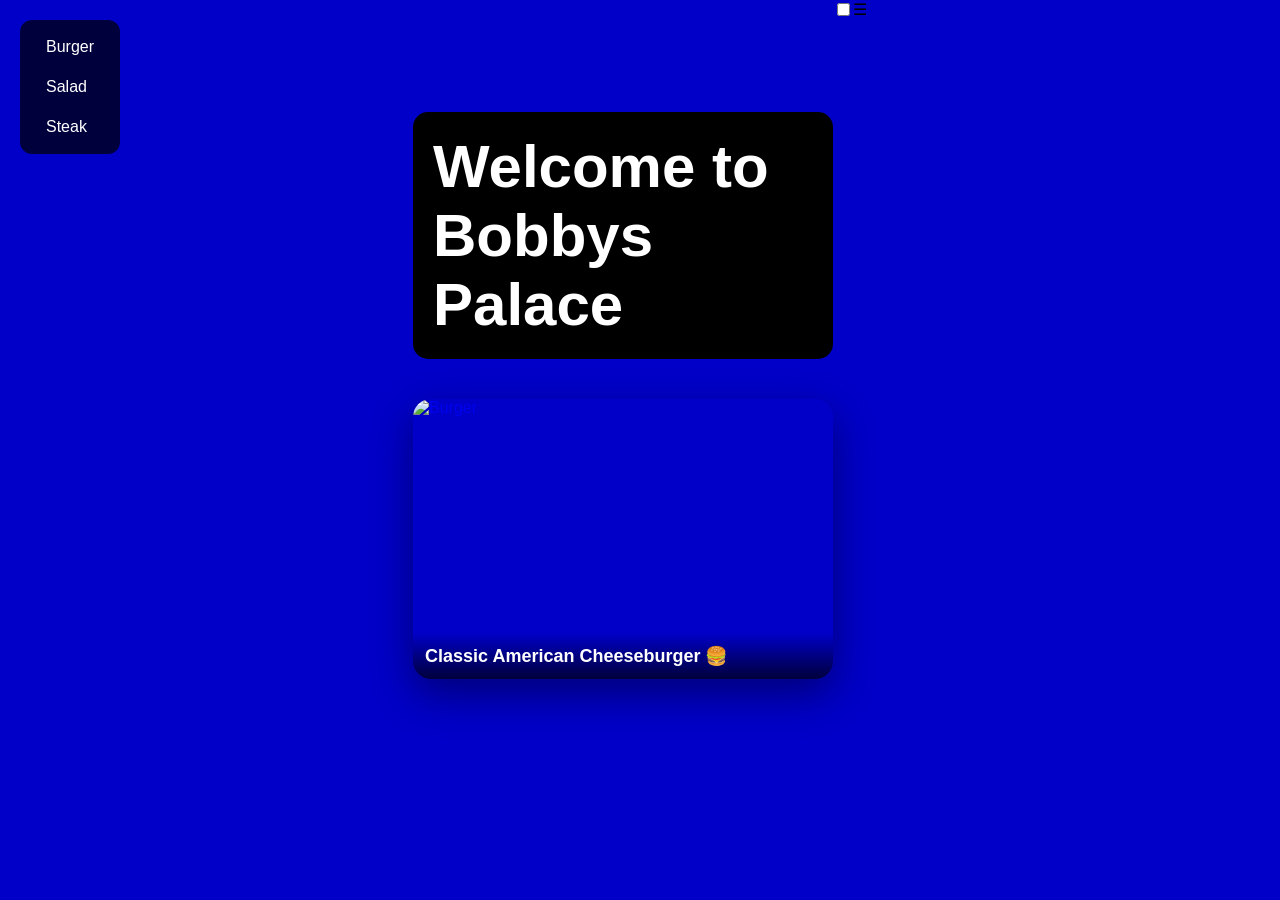
==== index.html @ d560040b "Testing" ====
<!DOCTYPE HTML>
<html>
<head>
<meta charset="UTF-8">
<meta name="viewport" content="width=device-width, initial-scale=1.0">
<link rel="stylesheet" href="style.css">
<title> 
Resturant
</title> 
</head>
<body>


<div class="carousel-container">

  
<h1 style= "color: white; font-size: 60px; text-align: left; border-radius: 15px; padding: 20px; display: inline-block; background-color: black;">
  Welcome to Bobbys Palace
</h1>

  <div class="carousel">

  <a href="Product1" class="slide">
      <img src="https://cdn.pixabay.com/photo/2022/07/15/18/12/cheese-burger-7323672_640.jpg" alt="Burger">
    <div class="caption">Classic American Cheeseburger 🍔</div>
  </a>

  <a href="Product2" class="slide">
      <img src="https://images.unsplash.com/photo-1540189549336-e6e99c3679fe" alt="Salad">
    <div class="caption">Fresh Cut Green Salad 🥗</div>
  </a>

  <a href="Product3" class="slide">
      <img src="https://images.unsplash.com/photo-1504674900247-0877df9cc836" alt="Beef">
    <div class="caption">Tenderized Steak 🥩</div>
  </a>

</div>
</div>

</body> 
<input type="checkbox" id="menu-toggle">

<label for="menu-toggle" class="hamburger">
  ☰
</label>

<nav class="navbar">
  <a href="Product1">Burger</a>
  <a href="Product2">Salad</a>
  <a href="Product3">Steak</a>
</nav>
  
</html>
---- style.css ----
body {
  margin: 0;
  height: 100vh;
  display: flex;
  justify-content: center;
  align-items: flex-start;
  background-color: rgb(0,0,200);
  font-family: Arial, sans-serif;
}

.carousel-container {
  margin-top: 8vh;
  width: 420px;
}

.carousel {
  display: flex;
  width: 420px;
  height: 280px;

  overflow-x: auto;
  scroll-snap-type: x mandatory;
  scroll-behavior: smooth;

  border-radius: 18px;
  box-shadow: 0 15px 40px rgba(0,0,0,0.4);
}

.carousel::-webkit-scrollbar {
  display: none;
}

.slide {
  flex: 0 0 100%;
  scroll-snap-align: center;
  position: relative;
  text-decoration: none;
}

.slide img {
  width: 100%;
  height: 100%;
  object-fit: cover;
  display: block;
}

.caption {
  position: absolute;
  bottom: 0;
  width: 100%;
  padding: 12px;

  color: white;
  font-size: 18px;
  font-weight: bold;

  background: linear-gradient(to top, rgba(0,0,0,0.7), transparent);
}

.navbar {
  position: fixed;
  top: 20px;
  left: 20px;

  display: flex;
  flex-direction: column;
  gap: 10px;

  background: rgba(0, 0, 0, 0.7);
  padding: 12px 16px;
  border-radius: 12px;
  backdrop-filter: blur(6px);
}

.navbar a {
  color: white;
  text-decoration: none;
  font-size: 16px;
  padding: 6px 10px;
  border-radius: 8px;
  transition: 0.3s;
}

.navbar a:hover {
  background: rgba(255, 255, 255, 0.2);
}
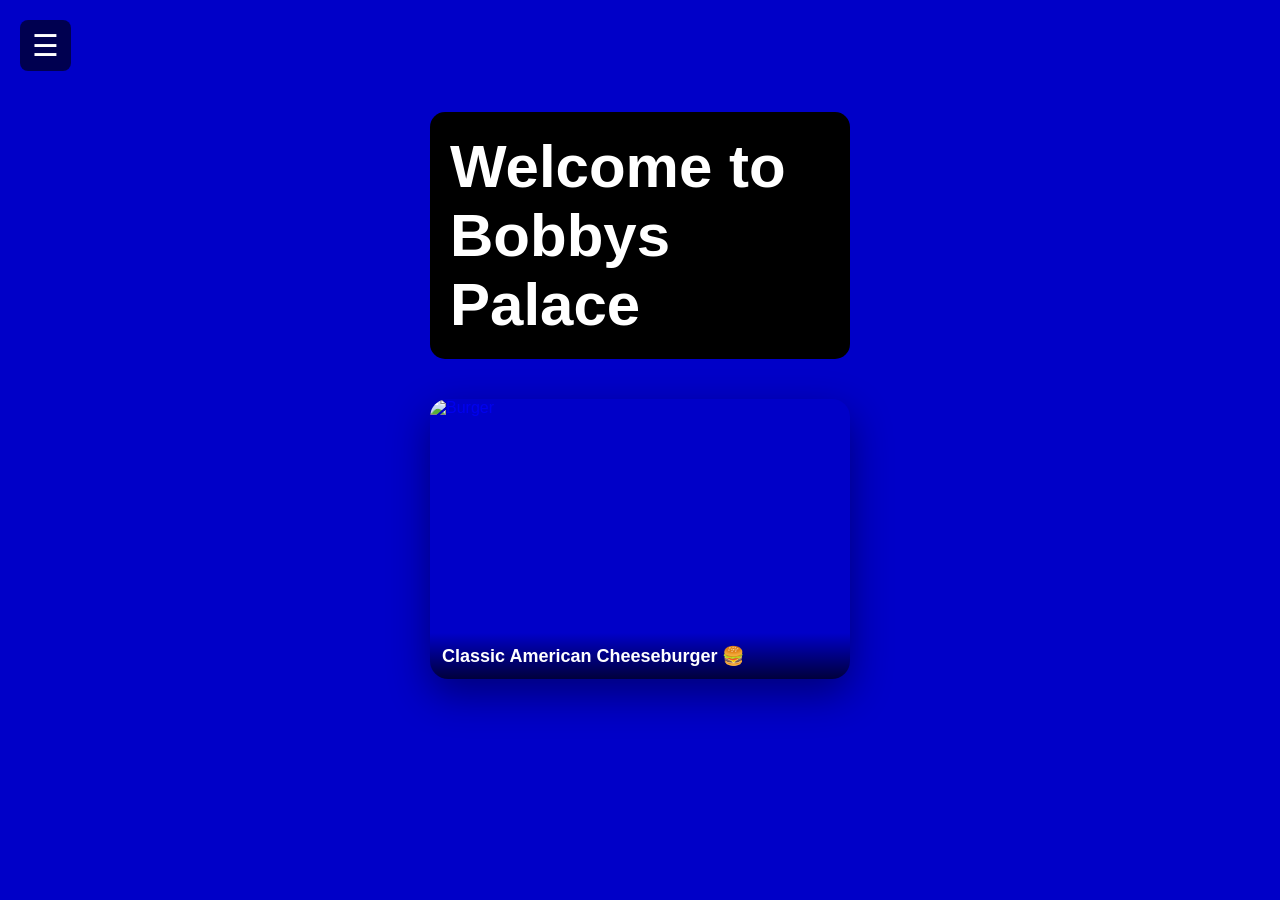
==== commit 6fefe69f: "Testing" ====
--- a/index.html
+++ b/index.html
@@ -20,17 +20,17 @@
 
   <div class="carousel">
 
-  <a href="Product1" class="slide">
+  <a href="Product1.html" class="slide">
       <img src="https://cdn.pixabay.com/photo/2022/07/15/18/12/cheese-burger-7323672_640.jpg" alt="Burger">
     <div class="caption">Classic American Cheeseburger 🍔</div>
   </a>
 
-  <a href="Product2" class="slide">
+  <a href="Product2.html" class="slide">
       <img src="https://images.unsplash.com/photo-1540189549336-e6e99c3679fe" alt="Salad">
     <div class="caption">Fresh Cut Green Salad 🥗</div>
   </a>
 
-  <a href="Product3" class="slide">
+  <a href="Product3.html" class="slide">
       <img src="https://images.unsplash.com/photo-1504674900247-0877df9cc836" alt="Beef">
     <div class="caption">Tenderized Steak 🥩</div>
   </a>
@@ -46,9 +46,9 @@
 </label>
 
 <nav class="navbar">
-  <a href="Product1">Burger</a>
-  <a href="Product2">Salad</a>
-  <a href="Product3">Steak</a>
+  <a href="Product1.html">Burger</a>
+  <a href="Product2.html">Salad</a>
+  <a href="Product3.html">Steak</a>
 </nav>
   
 </html>
--- a/style.css
+++ b/style.css
@@ -57,19 +57,53 @@
   background: linear-gradient(to top, rgba(0,0,0,0.7), transparent);
 }
 
+#menu-toggle {
+  display: none;
+}
+
+/* hamburger icon */
+.hamburger {
+  position: fixed;
+  top: 20px;
+  left: 20px;
+
+  font-size: 30px;
+  color: white;
+  cursor: pointer;
+
+  background: rgba(0,0,0,0.6);
+  padding: 8px 12px;
+  border-radius: 8px;
+  backdrop-filter: blur(6px);
+  z-index: 1000;
+}
+
+/* navbar hidden by default */
 .navbar {
   position: fixed;
-  top: 20px;
+  top: 70px;
   left: 20px;
 
   display: flex;
   flex-direction: column;
   gap: 10px;
 
-  background: rgba(0, 0, 0, 0.7);
+  background: rgba(0, 0, 0, 0.8);
   padding: 12px 16px;
   border-radius: 12px;
-  backdrop-filter: blur(6px);
+
+  opacity: 0;
+  transform: translateY(-10px);
+  pointer-events: none;
+
+  transition: 0.3s ease;
+}
+
+/* show menu when checked */
+#menu-toggle:checked ~ .navbar {
+  opacity: 1;
+  transform: translateY(0);
+  pointer-events: auto;
 }
 
 .navbar a {
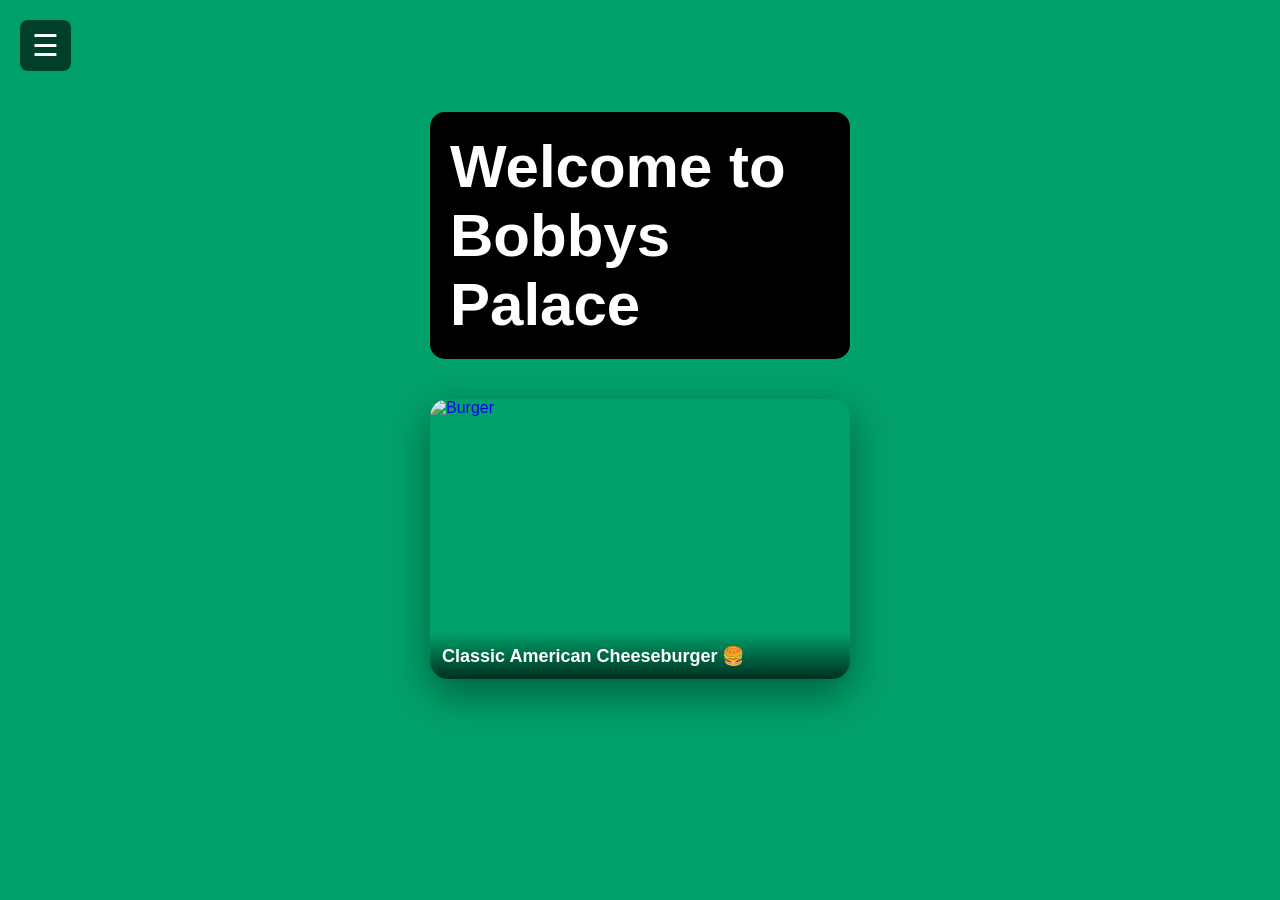
==== commit 9cecba34: "Testing" ====
--- a/index.html
+++ b/index.html
@@ -49,6 +49,7 @@
   <a href="Product1.html">Burger</a>
   <a href="Product2.html">Salad</a>
   <a href="Product3.html">Steak</a>
+  <a href="AboutUs.html">About Us</a>
 </nav>
   
 </html>
--- a/style.css
+++ b/style.css
@@ -4,7 +4,7 @@
   display: flex;
   justify-content: center;
   align-items: flex-start;
-  background-color: rgb(0,0,200);
+  background-color: rgb(0,160,108);
   font-family: Arial, sans-serif;
 }
 
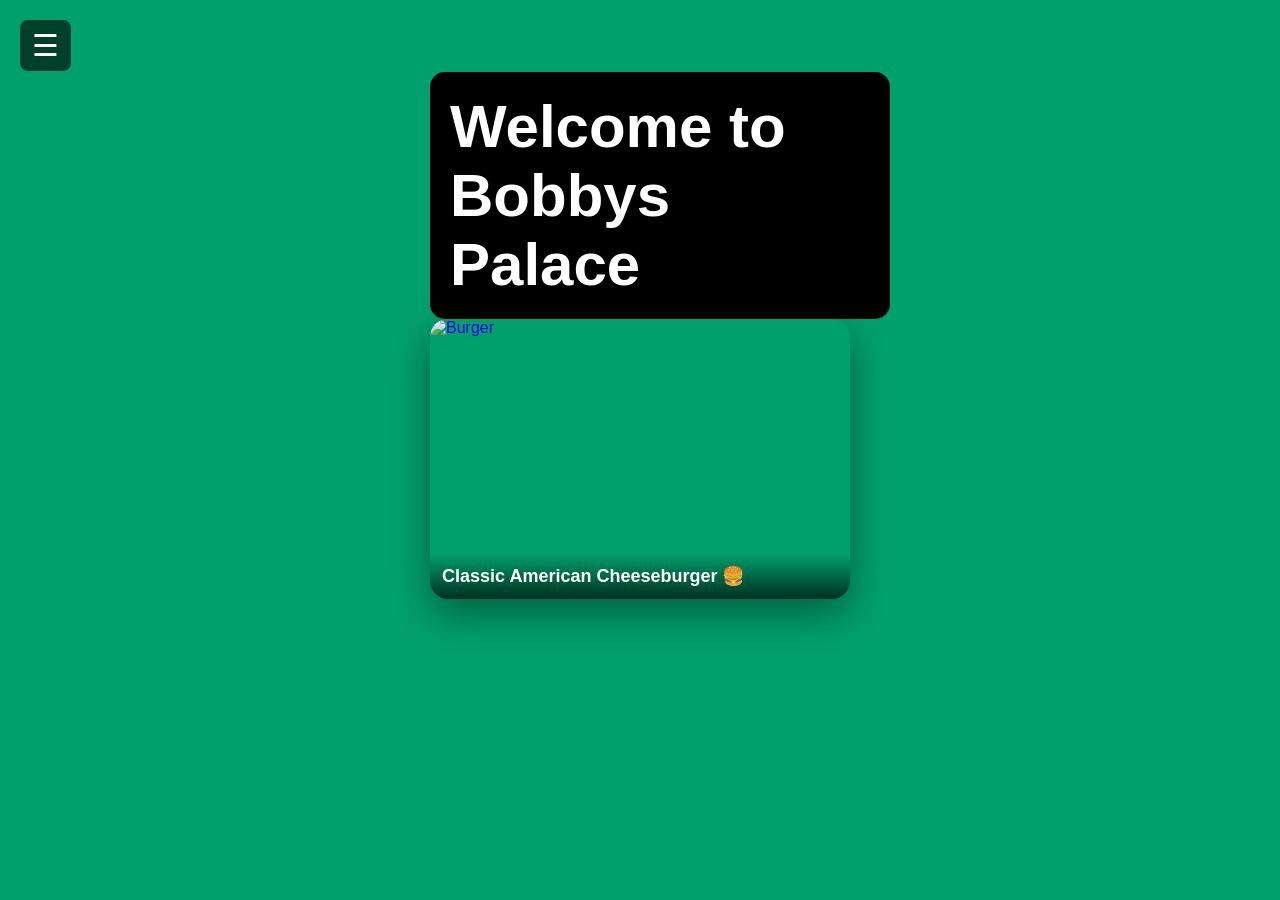
==== commit ff6f08e1: "Testing" ====
--- a/index.html
+++ b/index.html
@@ -1,5 +1,5 @@
 <!DOCTYPE HTML>
-<html>
+<htm lang= "en">
 <head>
 <meta charset="UTF-8">
 <meta name="viewport" content="width=device-width, initial-scale=1.0">
@@ -50,6 +50,7 @@
   <a href="Product2.html">Salad</a>
   <a href="Product3.html">Steak</a>
   <a href="AboutUs.html">About Us</a>
+  <a href="index.html">Home Page</a>
 </nav>
   
 </html>
--- a/style.css
+++ b/style.css
@@ -7,6 +7,29 @@
   background-color: rgb(0,160,108);
   font-family: Arial, sans-serif;
 }
+
+h1{
+  color: white;
+  font-size: 40px;
+  text-align: left;
+
+  margin: 0;
+  padding: 15px 25px;
+
+  width: 100%;
+  display: block;
+
+  background-color: black;
+}
+
+
+
+
+
+
+
+
+
 
 .carousel-container {
   margin-top: 8vh;
@@ -57,11 +80,19 @@
   background: linear-gradient(to top, rgba(0,0,0,0.7), transparent);
 }
 
+
+
+
+
+
+
+
+
+
 #menu-toggle {
   display: none;
 }
 
-/* hamburger icon */
 .hamburger {
   position: fixed;
   top: 20px;
@@ -78,7 +109,6 @@
   z-index: 1000;
 }
 
-/* navbar hidden by default */
 .navbar {
   position: fixed;
   top: 70px;
@@ -99,7 +129,6 @@
   transition: 0.3s ease;
 }
 
-/* show menu when checked */
 #menu-toggle:checked ~ .navbar {
   opacity: 1;
   transform: translateY(0);
@@ -118,3 +147,31 @@
 .navbar a:hover {
   background: rgba(255, 255, 255, 0.2);
 }
+
+
+
+
+
+
+
+.about-container {
+  max-width: 800px;
+  background: black;
+  padding: 70px;
+  border-radius: 16px;
+  box-shadow: 0 15px 40px rgba(0,0,0,0.3);
+}
+
+
+.about-container h1 {
+  text-align: center;
+  margin-bottom: 20px;
+  font-size: 40px;
+}
+
+
+.about-container p {
+  line-height: 1.7;
+  margin-bottom: 20px;
+  color: #333;
+}
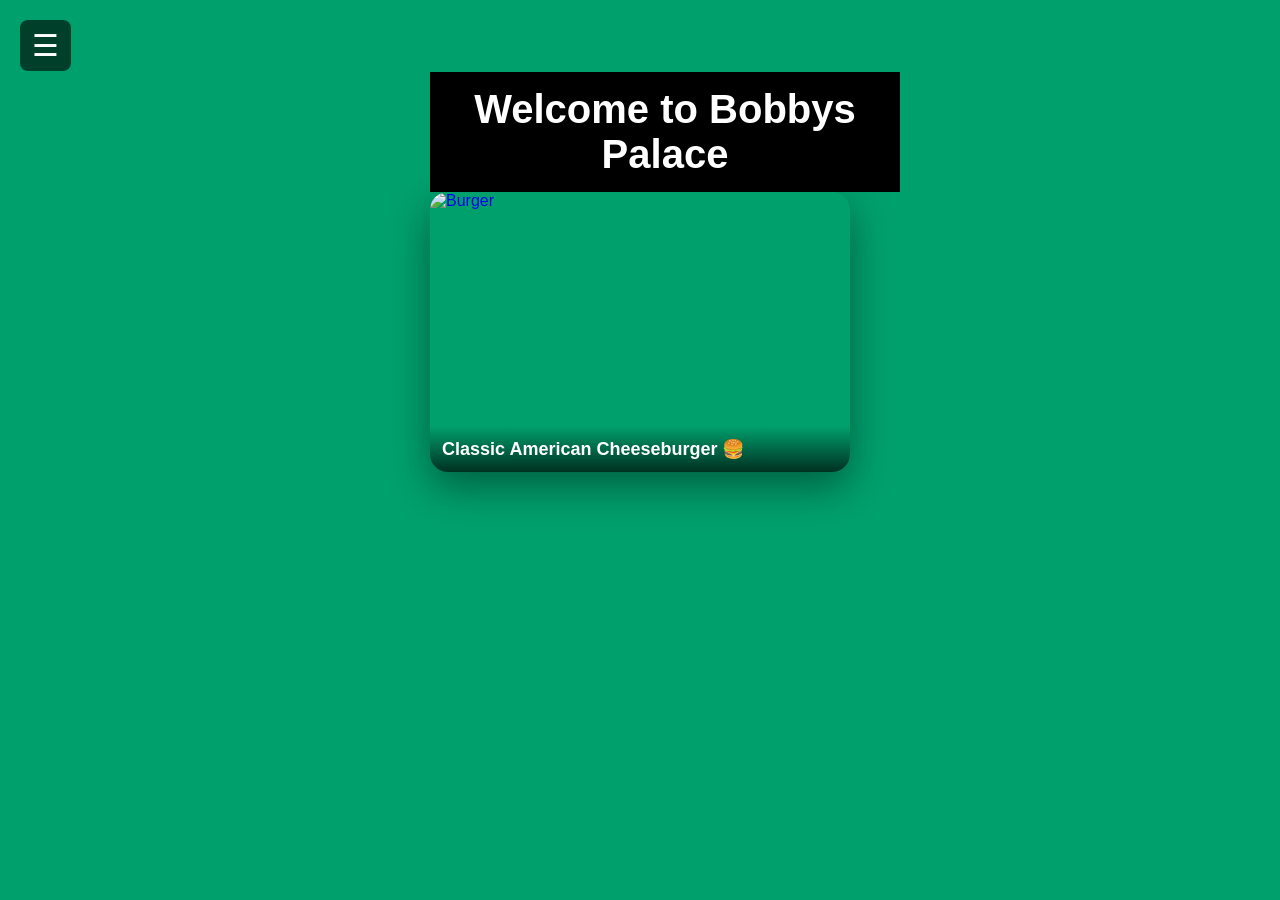
==== commit 29c611f5: "Testing" ====
--- a/index.html
+++ b/index.html
@@ -14,7 +14,7 @@
 <div class="carousel-container">
 
   
-<h1 style= "color: white; font-size: 60px; text-align: left; border-radius: 15px; padding: 20px; display: inline-block; background-color: black;">
+<h1>
   Welcome to Bobbys Palace
 </h1>
 
--- a/style.css
+++ b/style.css
@@ -11,7 +11,7 @@
 h1{
   color: white;
   font-size: 40px;
-  text-align: left;
+  text-align: center;
 
   margin: 0;
   padding: 15px 25px;
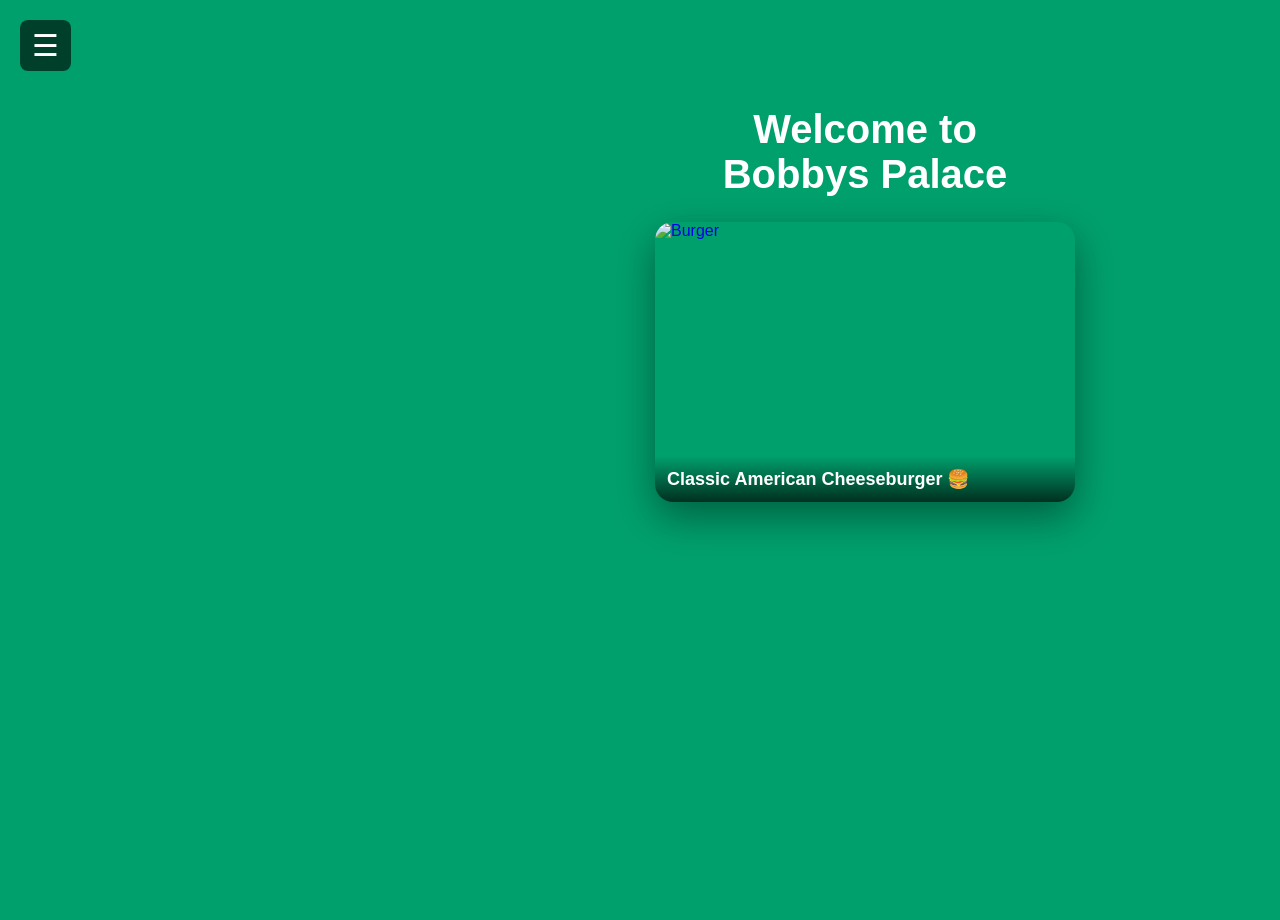
==== commit 6144056c: "Testing" ====
--- a/index.html
+++ b/index.html
@@ -1,5 +1,5 @@
 <!DOCTYPE HTML>
-<htm lang= "en">
+<html lang= "en">
 <head>
 <meta charset="UTF-8">
 <meta name="viewport" content="width=device-width, initial-scale=1.0">
--- a/style.css
+++ b/style.css
@@ -1,5 +1,5 @@
 body {
-  margin: 0;
+  margin: 10px;
   height: 100vh;
   display: flex;
   justify-content: center;
@@ -13,13 +13,15 @@
   font-size: 40px;
   text-align: center;
 
-  margin: 0;
+  margin: 10px;
   padding: 15px 25px;
+}
 
-  width: 100%;
-  display: block;
+p{
+  color: black;
+  font-size: 15px;
+  margin-top: 15px;
 
-  background-color: black;
 }
 
 
@@ -32,6 +34,7 @@
 
 
 .carousel-container {
+  margin-left: 50vh;
   margin-top: 8vh;
   width: 420px;
 }
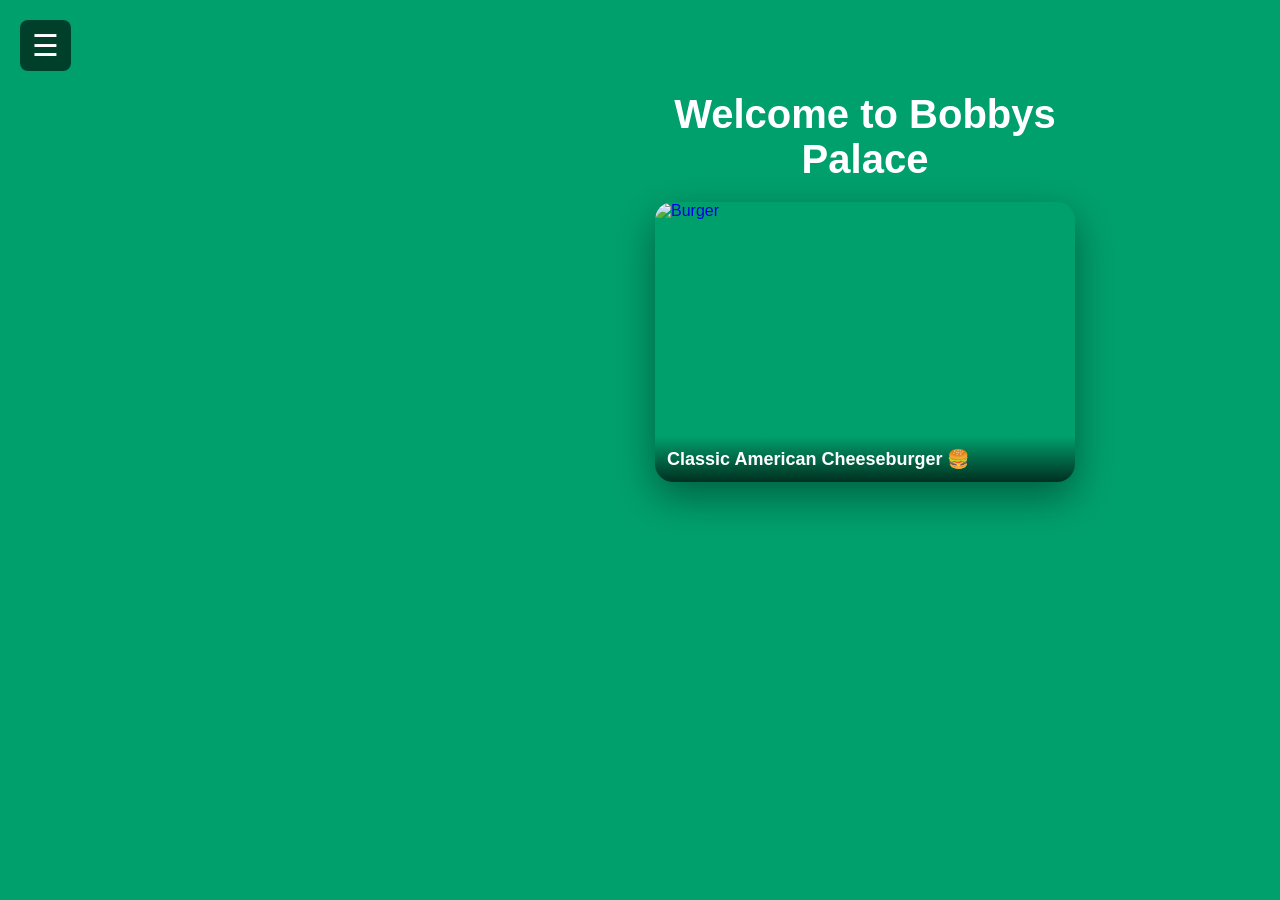
==== commit 0bd245d4: "Testing" ====
--- a/index.html
+++ b/index.html
@@ -38,7 +38,7 @@
 </div>
 </div>
 
-</body> 
+
 <input type="checkbox" id="menu-toggle">
 
 <label for="menu-toggle" class="hamburger">
@@ -53,4 +53,6 @@
   <a href="index.html">Home Page</a>
 </nav>
   
+</body>
+  
 </html>
--- a/style.css
+++ b/style.css
@@ -1,27 +1,35 @@
 body {
-  margin: 10px;
-  height: 100vh;
+  margin: 0; 
+  min-height: 100vh;
+
   display: flex;
   justify-content: center;
   align-items: flex-start;
-  background-color: rgb(0,160,108);
+
+  background-color: rgb(0, 160, 108);
   font-family: Arial, sans-serif;
 }
 
-h1{
+.container {
+  max-width: 800px;
+  padding: 20px;
+}
+
+h1 {
   color: white;
   font-size: 40px;
   text-align: center;
 
-  margin: 10px;
-  padding: 15px 25px;
+  margin: 0;
+  padding: 20px 0;
 }
 
-p{
-  color: black;
-  font-size: 15px;
-  margin-top: 15px;
+p {
+  color: #222;
+  font-size: 16px;
+  line-height: 1.6;
 
+  margin: 15px 0;
 }
 
 
